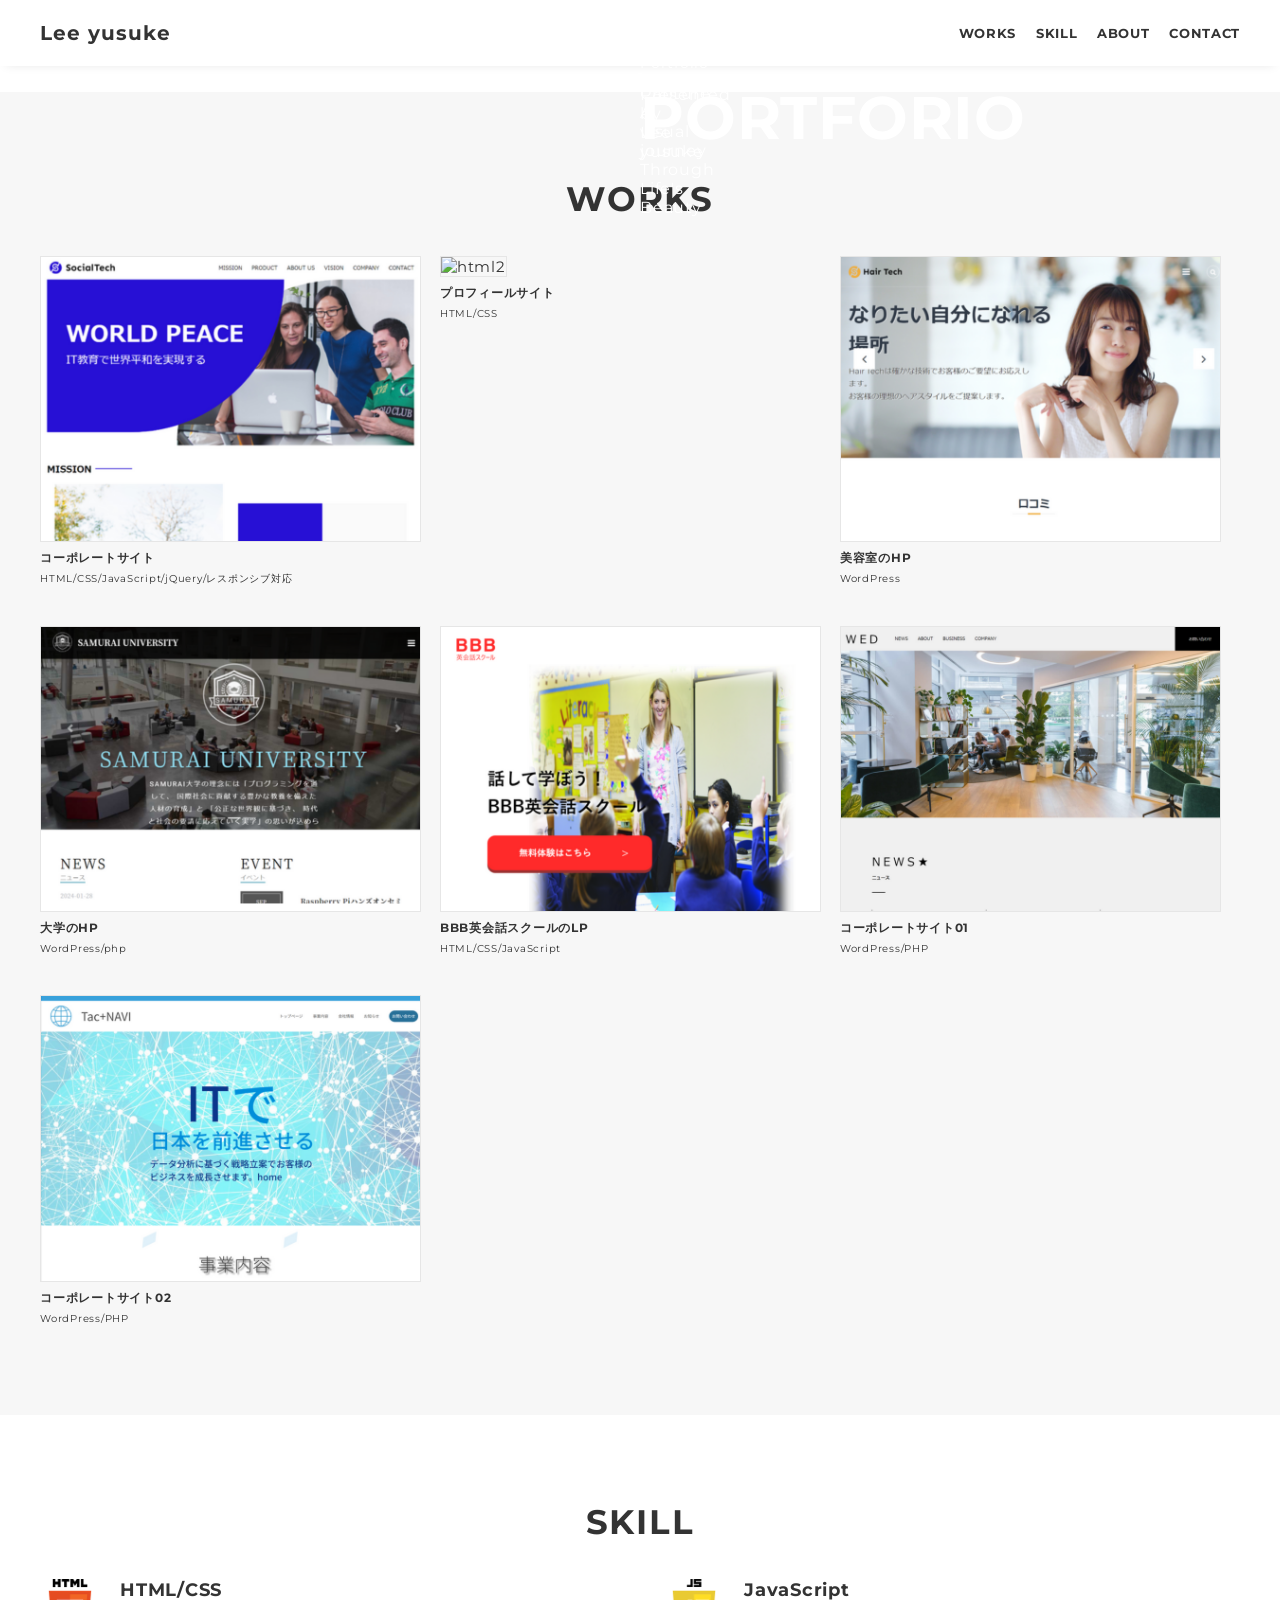
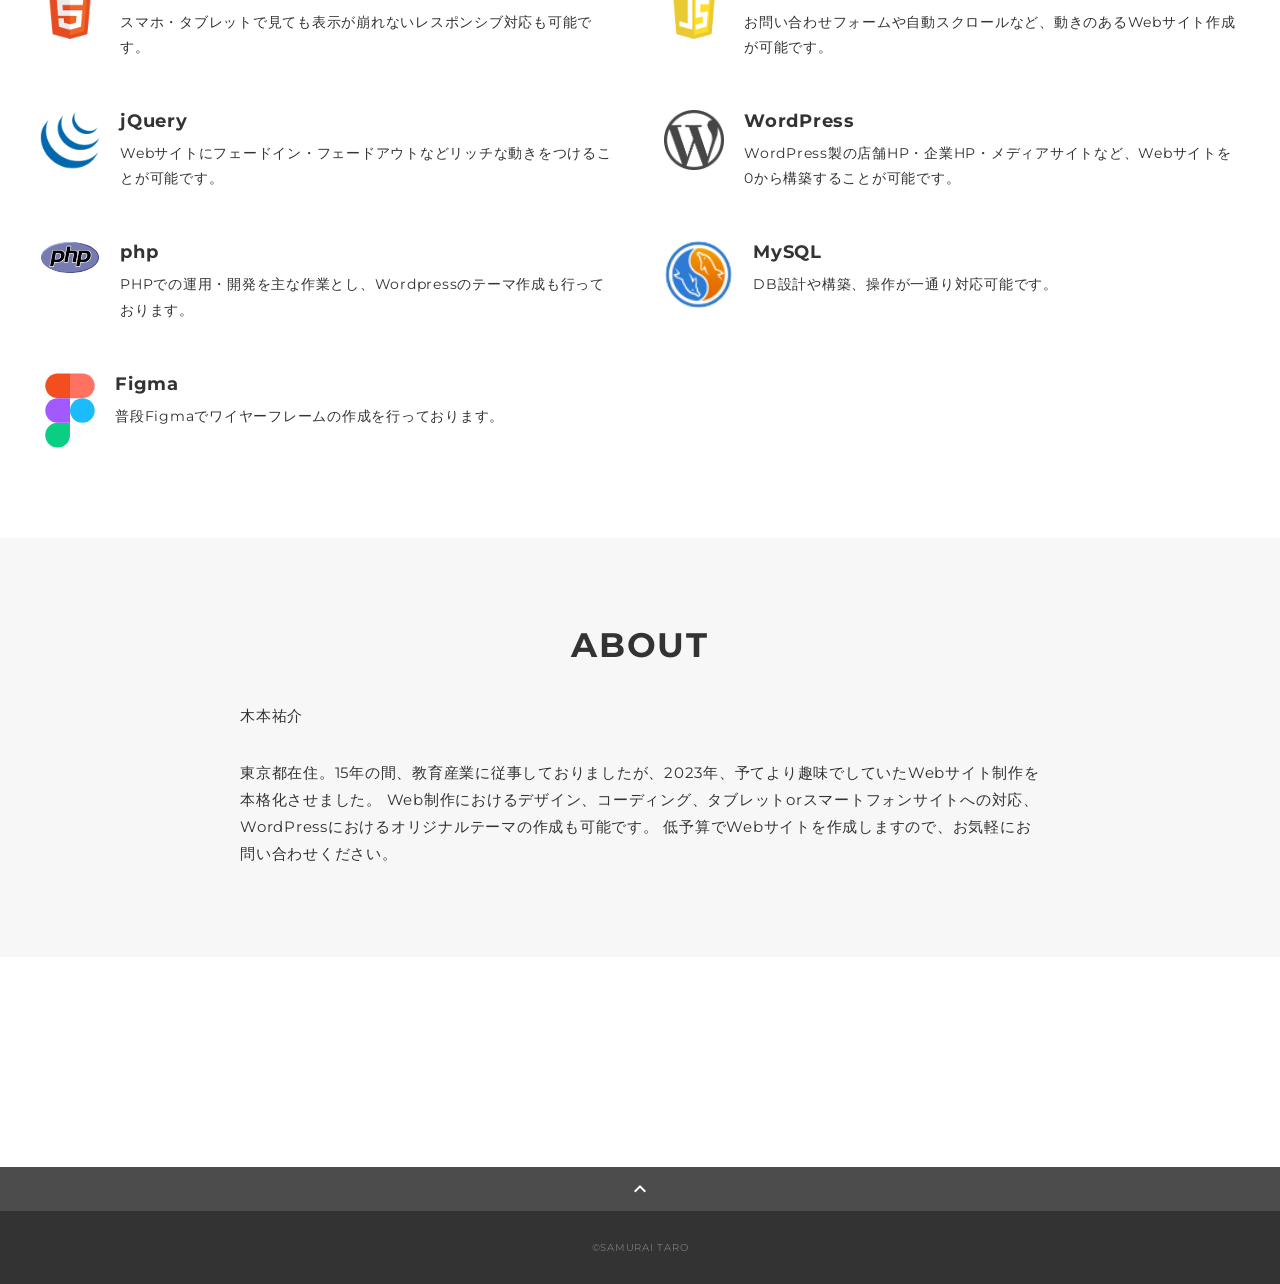
==== index.html @ 2fbe2b9c "ヘッダー名修正、いらない要素をコメントアウトにしておいた" ====
<!DOCTYPE html>
<html>
<head>
  <meta charset="utf-8">
  <meta name="viewport" content="width=device-width, initial-scale=1.0, maximum-scale=1.0, minimum-scale=1.0">
  <title>SAMURAI ポートフォリオ</title>
  <link rel="preconnect" href="https://fonts.gstatic.com">
  <link href="https://fonts.googleapis.com/css2?family=Montserrat:wght@400;700&display=swap" rel="stylesheet">
  <link href="https://fonts.googleapis.com/css?family=Material+Icons+Outlined" rel="stylesheet">
  <link href="css/ress.css" media="all" rel="stylesheet" type="text/css" />
  <link href="css/style.css" media="all" rel="stylesheet" type="text/css" />
</head>

<body>
  <div class="wrapper">

    <!-- header -->
    <header class="header ">
      <div class="container">
        <h1 class="header-logo">
          <a href="#">Lee yusuke</a>
        </h1>
        <nav class="gnav">
          <ul class="gnav-list">
            <li class="gnav-item"><a href="#works">WORKS</a></li>
            <li class="gnav-item"><a href="#skill">SKILL</a></li>
            <li class="gnav-item"><a href="#about">ABOUT</a></li>
            <li class="gnav-item"><a href="#contact">CONTACT</a></li>
          </ul>
        </nav>
      </div>
    </header>
    <!-- /header -->

    <main class="content">

      <!-- mv -->
      <div class="mv">
        <div class="mv-container">
          <img src="img/main_visual_04.svg" alt="">
          <h2>PORTFORIO</h2>
          <p>Capture A visual journey Through Life's Beauty</p>
          <p>Presented by Lee yusuke </p>
          <p>Portfolio 2024</p>
          
          <p id="horizon_top" class="horizon"><!-- cssで横線に装飾 --></p>
          <p id="horizon_bottom" class="horizon"><!-- cssで横線に装飾 --></p>
          <p id="vertical_left" class="vertical_bars"><!-- cssで横線に装飾 --></p>
          <p id="vertical_right" class="vertical_bars"><!-- cssで横線に装飾 --></p>

        </div>

        
      </div>
      <!-- /mv -->

      <!-- works -->
      <section class="works section" id="works">
        <div class="container">
          <h2 class="title">WORKS</h2>
          <div class="works-list">
            <a class="works-item" href="works_01.html">
              <div class="works-img"><img src="img/works/social_tech_top.png" alt="html1" /></div>
              <p class="works-name">コーポレートサイト</p>
              <p class="works-info">HTML/CSS/JavaScript/jQuery/レスポンシブ対応</p>
            </a>
            <a class="works-item" href="works_02.html">
              <div class="works-img"><img src="img/works/profile_top.png" alt="html2" /></div>
              <p class="works-name">プロフィールサイト</p>
              <p class="works-info">HTML/CSS</p>
            </a>
            <a class="works-item" href="works_03.html">
              <div class="works-img"><img src="img/works/hair_tech.png" alt="WordPress" /></div>
              <p class="works-name">美容室のHP</p>
              <p class="works-info">WordPress</p>
            </a>
            <a class="works-item" href="works_04.html">
              <div class="works-img"><img src="img/works/samurai_university.png" alt="Photoshop" /></div>
              <p class="works-name">大学のHP</p>
              <p class="works-info">WordPress/php</p>
            </a>
            <a class="works-item" href="works_05.html">
              <div class="works-img"><img src="img/works/BBB_school.png" alt="AdobeXD" /></div>
              <p class="works-name">BBB英会話スクールのLP</p>
              <p class="works-info">HTML/CSS/JavaScript</p>
            </a>
            <a class="works-item" href="works_06.html">
              <div class="works-img"><img src="img/works/wed_top.png" alt="WordPress2" /></div>
              <p class="works-name">コーポレートサイト01</p>
              <p class="works-info">WordPress/PHP</p>
            </a>
            <a class="works-item" href="works_07.html">
              <div class="works-img"><img src="img/works/tacnavi_top.png" alt="WordPress2" /></div>
              <p class="works-name">コーポレートサイト02</p>
              <p class="works-info">WordPress/PHP</p>
            </a>

          </div>
        </div>
      </section>
      <!-- /works -->

      <!-- skill -->
      <section class="skill section" id="skill">
        <div class="container">
          <h2 class="title">SKILL</h2>
          <div class="skill-list">
            
            <div class="skill-item">
              <p class="skill-img"><img src="img/skills/html.png" alt="html"></p>
              <div class="skill-body">
                <h3 class="skill-name">HTML/CSS</h3>
                <p class="skill-text">
                  スマホ・タブレットで見ても表示が崩れないレスポンシブ対応も可能です。</p>
              </div>
            </div>

            <div class="skill-item">
              <p class="skill-img"><img src="img/skills/js.png" alt="javascript"></p>
              <div class="skill-body">
                <h3 class="skill-name">JavaScript</h3>
                <p class="skill-text">
                  お問い合わせフォームや自動スクロールなど、動きのあるWebサイト作成が可能です。</p>
              </div>
            </div>

            <div class="skill-item">
              <p class="skill-img"><img src="img/skills/jquery.png" alt="jquery"></p>
              <div class="skill-body">
                <h3 class="skill-name">jQuery</h3>
                <p class="skill-text">
                  Webサイトにフェードイン・フェードアウトなどリッチな動きをつけることが可能です。</p>
              </div>
            </div>
            
            <div class="skill-item">
              <p class="skill-img"><img src="img/skills/wordpress.png" alt="wordpress"></p>
              <div class="skill-body">
                <h3 class="skill-name">WordPress</h3>
                <p class="skill-text">
                  WordPress製の店舗HP・企業HP・メディアサイトなど、Webサイトを0から構築することが可能です。</p>
              </div>
            </div>

            <div class="skill-item">
              <p class="skill-img"><img src="img/skills/php-logo.svg" alt="php"></p>
              <div class="skill-body">
                <h3 class="skill-name">php</h3>
                <p class="skill-text">
                  PHPでの運用・開発を主な作業とし、Wordpressのテーマ作成も行っております。
                </p>
              </div>
            </div>          

            <div class="skill-item">
              <p><img id="mysql-logo" src="img/skills/icons8-mysql-65.png" alt="mysql"></p>
              <div class="skill-body">
                <h3 class="skill-name">MySQL</h3>
                <p class="skill-text">
                  DB設計や構築、操作が一通り対応可能です。</p>
              </div>
            </div>

            <div class="skill-item">
              <p><img id="figma-logo"src="img/skills/Figma-Icon.svg" alt="Figma"></p>
              <div class="skill-body">
                <h3 class="skill-name">Figma</h3>
                <p class="skill-text">
                  普段Figmaでワイヤーフレームの作成を行っております。</p>
              </div>
            </div>

            <!-- <div class="skill-item">
              <p class="skill-img"><img src="img/skills/photoshop.png" alt="photoshop"></p>
              <div class="skill-body">
                <h3 class="skill-name">Adobe Photoshop</h3>
                <p class="skill-text">
                  Webサイトに必要不可欠なクリエイティブバナーを作ることが可能です。</p>
              </div>
            </div> -->
                    
            <!-- <div class="skill-item">
              <p class="skill-img"><img src="img/skills/xd.png" alt="adobexd"></p>
              <div class="skill-body">
                <h3 class="skill-name">Adobe XD</h3>
                <p class="skill-text">
                  Webサイトのデザインやワイヤーフレームを作ることが可能です。</p>
              </div>
            </div> -->
          </div>
        </div>
      </section>
      <!-- /skill -->

      <!-- about -->
      <section class="about section" id="about">
        <div class="container">
          <h2 class="title">ABOUT</h2>
          <div class="profile">
            <!-- <p class="profile-img">
              <img src="img/about.png" alt="about">
            </p> -->
            <div class="profile-body">
              <p>
                木本祐介
              </p>
              <p>
                東京都在住。15年の間、教育産業に従事しておりましたが、2023年、予てより趣味でしていたWebサイト制作を本格化させました。
                Web制作におけるデザイン、コーディング、タブレットorスマートフォンサイトへの対応、WordPressにおけるオリジナルテーマの作成も可能です。
                低予算でWebサイトを作成しますので、お気軽にお問い合わせください。 
            </div>
          </div>
        </div>
      </section>
      <!-- /about -->

      <!-- contact -->
      <section class="contact section" id="contact">
        <div class="container">
          <!-- ↓　クラウドワークスなどで応募するので、今はコメントアウトにしておく -->
          <!-- <h2 class="title">CONTACT</h2> -->
          <p class="lead">
            <!-- お問い合わせは、<br class="sp-only">メールまたはSNSにてお願いいたします。 -->
          </p>          
        </div>
      </section>
      <!-- /contact -->
      <div class="page-top" id="js-page-top">
        <span class="material-icons-outlined">expand_less</span>
      </div>
    </main>

    <!-- footer -->
    <footer class="footer">
      <div class="copyright">&copy;SAMURAI TARO</div>
    </footer>
    <!-- /footer -->

  </div>
  <script src="https://ajax.googleapis.com/ajax/libs/jquery/3.6.0/jquery.min.js"></script>
  <script type='text/javascript' src="js/script.js"></script>
</body>
</html>
---- css/ress.css ----
/*!
 * ress.css • v3.0.1
 * MIT License
 * github.com/filipelinhares/ress
 */

/* # =================================================================
   # Global selectors
   # ================================================================= */

html {
  box-sizing: border-box;
  word-break: normal;
  -moz-tab-size: 4;
  tab-size: 4;

  -webkit-text-size-adjust: 100%; /* Prevent adjustments of font size after orientation changes in iOS */
}

*,
::before,
::after {
  box-sizing: inherit;
  background-repeat: no-repeat; /* Set `background-repeat: no-repeat` to all elements and pseudo elements */
}

::before,
::after {
  vertical-align: inherit;
  text-decoration: inherit; /* Inherit text-decoration and vertical align to ::before and ::after pseudo elements */
}

* {
  margin: 0;
  padding: 0; /* Reset `padding` and `margin` of all elements */
}

/* # =================================================================
   # General elements
   # ================================================================= */

hr {
  overflow: visible; /* Show the overflow in Edge and IE */
  height: 0; /* Add the correct box sizing in Firefox */
}

details,
main {
  display: block; /* Render the `main` element consistently in IE. */
}

summary {
  display: list-item; /* Add the correct display in all browsers */
}

small {
  font-size: 80%; /* Set font-size to 80% in `small` elements */
}

[hidden] {
  display: none; /* Add the correct display in IE */
}

abbr[title] {
  /* Add the correct text decoration in Chrome, Edge, IE, Opera, and Safari */
  text-decoration: underline;
  text-decoration: underline dotted;
  border-bottom: none; /* Remove the bottom border in Chrome 57 */
}

a {
  background-color: transparent; /* Remove the gray background on active links in IE 10 */
}

a:active,
a:hover {
  outline-width: 0; /* Remove the outline when hovering in all browsers */
}

code,
kbd,
pre,
samp {
  font-family: monospace, monospace; /* Specify the font family of code elements */
}

pre {
  font-size: 1em; /* Correct the odd `em` font sizing in all browsers */
}

b,
strong {
  font-weight: bolder; /* Add the correct font weight in Chrome, Edge, and Safari */
}

/* https://gist.github.com/unruthless/413930 */
sub,
sup {
  position: relative;
  font-size: 75%;
  line-height: 0;
  vertical-align: baseline;
}

sub {
  bottom: -.25em;
}

sup {
  top: -.5em;
}

/* # =================================================================
   # Forms
   # ================================================================= */

input {
  border-radius: 0;
}

/* Replace pointer cursor in disabled elements */
[disabled] {
  cursor: default;
}

[type="number"]::-webkit-container-spin-button,
[type="number"]::-webkit-outer-spin-button {
  height: auto; /* Correct the cursor style of increment and decrement buttons in Chrome */
}

[type="search"] {
  outline-offset: -2px; /* Correct the outline style in Safari */

  -webkit-appearance: textfield; /* Correct the odd appearance in Chrome and Safari */
}

[type="search"]::-webkit-search-decoration {
  -webkit-appearance: none; /* Remove the container padding in Chrome and Safari on macOS */
}

textarea {
  overflow: auto; /* Internet Explorer 11+ */
  resize: vertical; /* Specify textarea resizability */
}

button,
input,
optgroup,
select,
textarea {
  font: inherit; /* Specify font inheritance of form elements */
}

optgroup {
  font-weight: bold; /* Restore the font weight unset by the previous rule */
}

button {
  overflow: visible; /* Address `overflow` set to `hidden` in IE 8/9/10/11 */
}

button,
select {
  text-transform: none; /* Firefox 40+, Internet Explorer 11- */
}

/* Apply cursor pointer to button elements */
button,
[type="button"],
[type="reset"],
[type="submit"],
[role="button"] {
  cursor: pointer;
  color: inherit;
}

/* Remove container padding and border in Firefox 4+ */
button::-moz-focus-container,
[type="button"]::-moz-focus-container,
[type="reset"]::-moz-focus-container,
[type="submit"]::-moz-focus-container {
  padding: 0;
  border-style: none;
}

/* Replace focus style removed in the border reset above */
button:-moz-focusring,
[type="button"]::-moz-focus-container,
[type="reset"]::-moz-focus-container,
[type="submit"]::-moz-focus-container {
  outline: 1px dotted ButtonText;
}

button,
html [type="button"],
/* Prevent a WebKit bug where (2) destroys native `audio` and `video`controls in Android 4 */
[type="reset"],
[type="submit"] {
  -webkit-appearance: button; /* Correct the inability to style clickable types in iOS */
}

/* Remove the default button styling in all browsers */
button,
input,
select,
textarea {
  border-style: none;
  background-color: transparent;
}

/* Style select like a standard input */
select {
  -webkit-appearance: none; /* Chrome 41+ */
  -moz-appearance: none; /* Firefox 36+ */
}

select::-ms-expand {
  display: none; /* Internet Explorer 11+ */
}

select::-ms-value {
  color: currentColor; /* Internet Explorer 11+ */
}

legend {
  display: table; /* Correct the text wrapping in Edge and IE */
  max-width: 100%; /* Correct the text wrapping in Edge and IE */
  max-width: 100%; /* Correct the text wrapping in Edge 18- and IE */
  white-space: normal; /* Correct the text wrapping in Edge and IE */
  color: inherit; /* Correct the color inheritance from `fieldset` elements in IE */
  border: 0; /* Correct `color` not being inherited in IE 8/9/10/11 */
}

::-webkit-file-upload-button {
  font: inherit; /* Change font properties to `inherit` in Chrome and Safari */
  color: inherit;
  /* Correct the inability to style clickable types in iOS and Safari */

  -webkit-appearance: button;
}

/* # =================================================================
   # Specify media element style
   # ================================================================= */

img {
  border-style: none; /* Remove border when inside `a` element in IE 8/9/10 */
}

/* Add the correct vertical alignment in Chrome, Firefox, and Opera */
progress {
  vertical-align: baseline;
}

/* # =================================================================
   # Accessibility
   # ================================================================= */

/* Hide content from screens but not screenreaders */
@media screen {
  [hidden~="screen"] {
    display: inherit;
  }
  [hidden~="screen"]:not(:active):not(:focus):not(:target) {
    position: absolute !important;
    clip: rect(0 0 0 0) !important;
  }
}

/* Specify the progress cursor of updating elements */
[aria-busy="true"] {
  cursor: progress;
}

/* Specify the pointer cursor of trigger elements */
[aria-controls] {
  cursor: pointer;
}

/* Specify the unstyled cursor of disabled, not-editable, or otherwise inoperable elements */
[aria-disabled] {
  cursor: default;
}
---- css/style.css ----
body {
  font-family: "Montserrat","Helvetica Neue",Arial,"Hiragino Kaku Gothic ProN","Hiragino Sans",Meiryo,sans-serif;
  font-size: 15px;
  letter-spacing: .05em;
  color: #333;
}

a {
  transition: opacity .3s;
  text-decoration: none;
  color: #1ca9e3;
}

img {
  max-width: 100%;
  height: auto;
  vertical-align: bottom;
  border-style: none;
}



.pc-only {
  display: block;
}

.sp-only {
  display: none;
}

/*--------------------------------
 レイアウト
---------------------------------*/
.wrapper {
  padding-top: 73px;
}

.section {
  padding: 90px 0;
}

.section:nth-of-type(odd) {
  background-color: #f7f7f7;
}

.container {
  max-width: 1340px;
  margin: 0 auto;
  padding: 0 40px;
}

/*--------------------------------
 見出し
---------------------------------*/
.title {
  font-size: 34px;
  font-weight: bold;
  line-height: 1;
  margin-bottom: 40px;
  text-align: center;
  letter-spacing: .05em;
  color: #333;
}

.lead {
  font-size: 16px;
  line-height: 1.8;
  margin-bottom: 30px;
}

/*--------------------------------
ヘッダー
---------------------------------*/
.header {
  position: fixed;
  top: 0;
  z-index: 1;
  width: 100%;
  background-color: #fff;
  box-shadow: 0 5px 10px -6px rgba(0,0,0,.1);
}

.header .container {
  display: flex;
  align-items: center;
  justify-content: space-between;
  padding: 20px 40px;
}

.header-logo {
  font-size: 20px;
  font-weight: bold;
  line-height: 1.2;
  margin-right: 20px;
  letter-spacing: .05em;
}

.header-logo a {
  color: #333;
}

.gnav-list {
  display: flex;
  justify-content: space-between;
  list-style: none;
}

.gnav-item:not(:last-child) {
  margin-right: 20px;
}

.gnav-item a {
  position: relative;
  font-size: 13px;
  font-weight: bold;
  display: inline-block;
  padding: 5px 0;
  transition: .3s;
  letter-spacing: .05em;
  color: #333;
}
.gnav-item a:after {
  position: absolute;
  bottom: 0;
  left: 50%;
  width: 0;
  height: 3px;
  content: "";
  transition: .3s;
  -webkit-transform: translateX(-50%);
  transform: translateX(-50%);
  background-color: #333;
}

.gnav-item a:hover:after {
  width: 100%;
}

/*--------------------------------
 メインビジュアル
---------------------------------*/
.mv {
  display: flex;
  align-items: center;
  justify-content: center;
  height: auto;
  text-align: center;
}

.mv-container {
  position: relative;  
  z-index: 4;  
}

.mv-container img {
  width: 100%;
  height: auto;
  z-index: 5;  
}

.mv-container > h2 {
  color: #fff;
  font-size: 60px;
  text-align: center;
  position: absolute;
   top: 42.5%;   
   left: 26%;
   right: 26%;
  width: 48%;
  height: auto;
  z-index: 6;  
}

.mv-container p:nth-child(3) {
  color: #fff;
  font-size: 16px;
  text-align: center;
  position: absolute;
   top: 60%;   
   left: 20%;
  width: 60%;
  height: auto;
  z-index: 6; 
}

.mv-container p:nth-child(4) {
  color: #fff;
  font-size: 16px;
  text-align: center;
  position: absolute;
   top: 65%;   
   left: 30%;
  width: 40%;
  height: auto;
  z-index: 6; 
}

.mv-container p:nth-child(5) {
  color: #fff;
  font-size: 14px;
  text-align: center;
  position: absolute;
   bottom: 11%;   
   right: 18.5%;
  width: 16%;
  height: auto;
  z-index: 6; 
}

.horizon {
  width: 75%;
  height: 2px;
  background-color: #fff;
  z-index: 11;    
}

#horizon_top {
  position: absolute;
   top: 17%;  
   left: 12.5%    
}

#horizon_bottom {
  position: absolute;
   bottom: 17%;    
   left: 12.5%      
}

.vertical_bars {
  width: 2px;
  height: 100%;
  background-color: #fff;
  z-index: 11;   
}

#vertical_left {
  position: absolute;
   top: 0%;
   left: 18.5%;      
}

#vertical_right {
  position: absolute;
   top: 0%;
   right: 18.5%;    
}


/*--------------------------------
 Works
---------------------------------*/
.works-list {
  display: flex;
  flex-wrap: wrap;
  margin-bottom: -40px;
}

.works-item {
  width: 31.74603%;
  margin-right: 1.58730%;
  margin-bottom: 40px;
  color: #333;
}

.works-item:hover {
  opacity: .9;
}

.works-item:nth-of-type(3n) {
  margin-right: 0;
}

.works-img img {
  border: 1px solid #e6e6e6;
}

.works-name {
  font-size: 12px;
  font-weight: bold;
  margin-top: 8px;
}

.works-info {
  font-size: 10px;
  margin-top: 5px;
}

/*--------------------------------
 Skill
---------------------------------*/
.skill-list {
  display: flex;
  flex-wrap: wrap;
  justify-content: space-between;
  margin-bottom: -50px;
}

.skill-item {
  display: flex;
  align-items: flex-start;
  justify-content: space-between;
  width: 48%;
  margin-bottom: 50px;
}

.skill-img {
  width: 60px;
  height: auto;
  margin-right: 20px;
}

.skill-body {
  flex: 1;
}

.skill-name {
  margin-bottom: 10px;
}

.skill-text {
  font-size: 14px;
  line-height: 1.8;
}

#figma-logo {
  width: 50px;
  height: 50px;
  height: auto;
  margin: auto  20px auto 5px;
}

#mysql-logo {
  width: 69px;
  height: 67px;
  margin-right: 20px;  
  padding: 0;
}


/*--------------------------------
 About
---------------------------------*/
.profile {
  display: flex;
  flex-wrap: wrap;
  max-width: 800px;
  margin: 0 auto;
}
.profile-img {
  width: 20%;
  margin-right: 30px;
  border-radius: 50%;
}
.profile-img img {
  border-radius: 50%;
}
.profile-body {
  flex: 1;
}

.profile-body p {
  font-size: 15px;
  line-height: 1.8;
}

.profile-body p:not(:last-child) {
  margin-bottom: 30px;
}

/*--------------------------------
 Contact
---------------------------------*/
.contact {
  text-align: center;
}

.contact-item:not(:last-child) {
  margin-right: 10px;
}

.contact-text {
  margin-top: 10px;
}
/*--------------------------------
 ページトップ
---------------------------------*/
.page-top {
  font-weight: bold;
  padding: 10px;
  cursor: pointer;
  text-align: center;
  background-color: #4c4c4c;
}

.page-top .material-icons-outlined {
  vertical-align: bottom;
  color: #fff;
}

/*--------------------------------
 フッター
---------------------------------*/
.footer {
  padding: 30px;
  background-color: #333;
}

.copyright {
  font-size: 10px;
  text-align: center;
  color: #797979;
}

/*--------------------------------
 下層：Worksページ
---------------------------------*/
.article {
  padding: 80px 0;
}

.article-container {
  max-width: 1040px;
  margin: 0 auto;
  padding: 0 20px;
}

.article-title {
  margin-bottom: 30px;
  text-align: center;
}

.article-body {
  max-width: 720px;
  margin: 0 auto;
  margin-bottom: 80px;
}

.article-body h3 {
  position: relative;
  font-size: 18px;
  margin-bottom: 5px;
  padding-left: 1em;
}

.article-body img {
  width: 100%;
  height: auto;
}

.article-body h3:not(:first-child) {
  margin-top: 50px;
}

.article-body h3::before {
  position: absolute;
  top: 0;
  left: 0;
  width: 4px;
  height: 100%;
  content: "";
  border-radius: 3px;
  background-color: #333;
}

.article-body p {
  font-size: 15px;
  line-height: 1.8;
  margin-bottom: 30px;
}

.home-link {
  text-align: center;
}

/*media Queries 767
----------------------------------------------------*/
@media screen and (max-width: 767px) {
  body {
    font-size: 14px;
  }

  .pc-only {
    display: none;
  }

  .sp-only {
    display: block;
  }

  /* 見出し */
  .title {
    font-size: 26px;
    margin-bottom: 20px;
  }

  .lead {
    font-size: 14px;
    line-height: 1.7;
    margin-bottom: 20px;
  }

  /* レイアウト */
  .wrapper {
    padding-top: 57px;
  }

  .section {
    padding: 60px 0;
  }

  .container {
    padding: 0 20px;
  }

  /* ヘッダー */
  .header .container {
    padding: 15px;
  }

  .header-logo {
    font-size: 15px;
    margin-right: 15px;
  }

  .gnav-item:not(:last-child) {
    margin-right: 10px;
  }

  .gnav-item a {
    font-size: 10px;
  }

  .gnav-item a:after {
    display: none;
  }

  /*  メインビジュアル */
  .mv {
    height: auto;
  }

  .mv-container {
    padding: 0 20px;
    position: relative;  
  }

  .mv-container > h2 {
    color: #fff;
    font-size: 34px;
    text-align: center;
    position: absolute;
     top: 43%;   
     left: 26%;     
    width: 48%;
    height: auto;
    z-index: 6;  
  }
  
.mv-container p:nth-child(3) {
  color: #fff;
  font-size: 10px;
  text-align: center;
  position: absolute;
   top: 62%;   
   left: 20%;
  width: 60%;
  height: auto;
  z-index: 6; 
}

.mv-container p:nth-child(4) {
  color: #fff;
  font-size: 10px;
  text-align: center;
  position: absolute;
   top: 68%;   
   left: 30%;
  width: 40%;
  height: auto;
  z-index: 6; 
}

.mv-container p:nth-child(5) {
  color: #fff;
  font-size: 10px;
  text-align: center;
  position: absolute;
   bottom: 10%;   
   right: 19.5%;
  width: 18%;
  height: auto;
  z-index: 6; 
}

#horizon_top {
  position: absolute;
   top: 17%;  
   left: 12.5%    
}

  /* .mv-title {
    font-size: 30px;
  }
  .mv-subtitle {
    font-size: 16px;
    margin-bottom: 20px;
  }

  .mv-text {
    top: 75%;
    font-size: 14px;
    line-height: 1.7;
  } */

  


  /* Works */
  .works-name {
    font-size: 12px;
  }

  .works-info {
    margin-top: 3px;
  }

  .works-list {
    justify-content: space-between;
  }

  .works-item {
    flex: 0 0 48%;
    margin-right: 0;
    margin-bottom: 30px;
  }

  /* Skill */
  .skill-list {
    display: block;
    margin-bottom: 0;
  }

  .skill-item {
    width: 100%;
    margin-bottom: 35px;
  }

  .skill-item:last-child {
    margin-bottom: 0;
  }

  .skill-name {
    margin-bottom: 5px;
  }

  .skill-text {
    font-size: 13px;
    line-height: 1.7;
  }

  /* About */
  .profile {
    display: block;
  }
  .profile-img {
    width: 150px;
    margin: 0 auto;
    margin-bottom: 25px;
  }

  .profile-body p {
    font-size: 14px;
    line-height: 1.7;
  }

  .profile-body p:not(:last-child) {
    margin-bottom: 20px;
  }

  /* フッター */
  .footer {
    padding: 20px;
  }

  /* 下層ページ */
  .article {
    padding: 50px 0;
  }

  .article-body h3 {
    font-size: 16px;
    padding-left: .8em;
  }

  .article-body h3:not(:first-child) {
    margin-top: 30px;
  }

  .article-body p {
    font-size: 14px;
    line-height: 1.7;
    margin-bottom: 20px;
  }
}
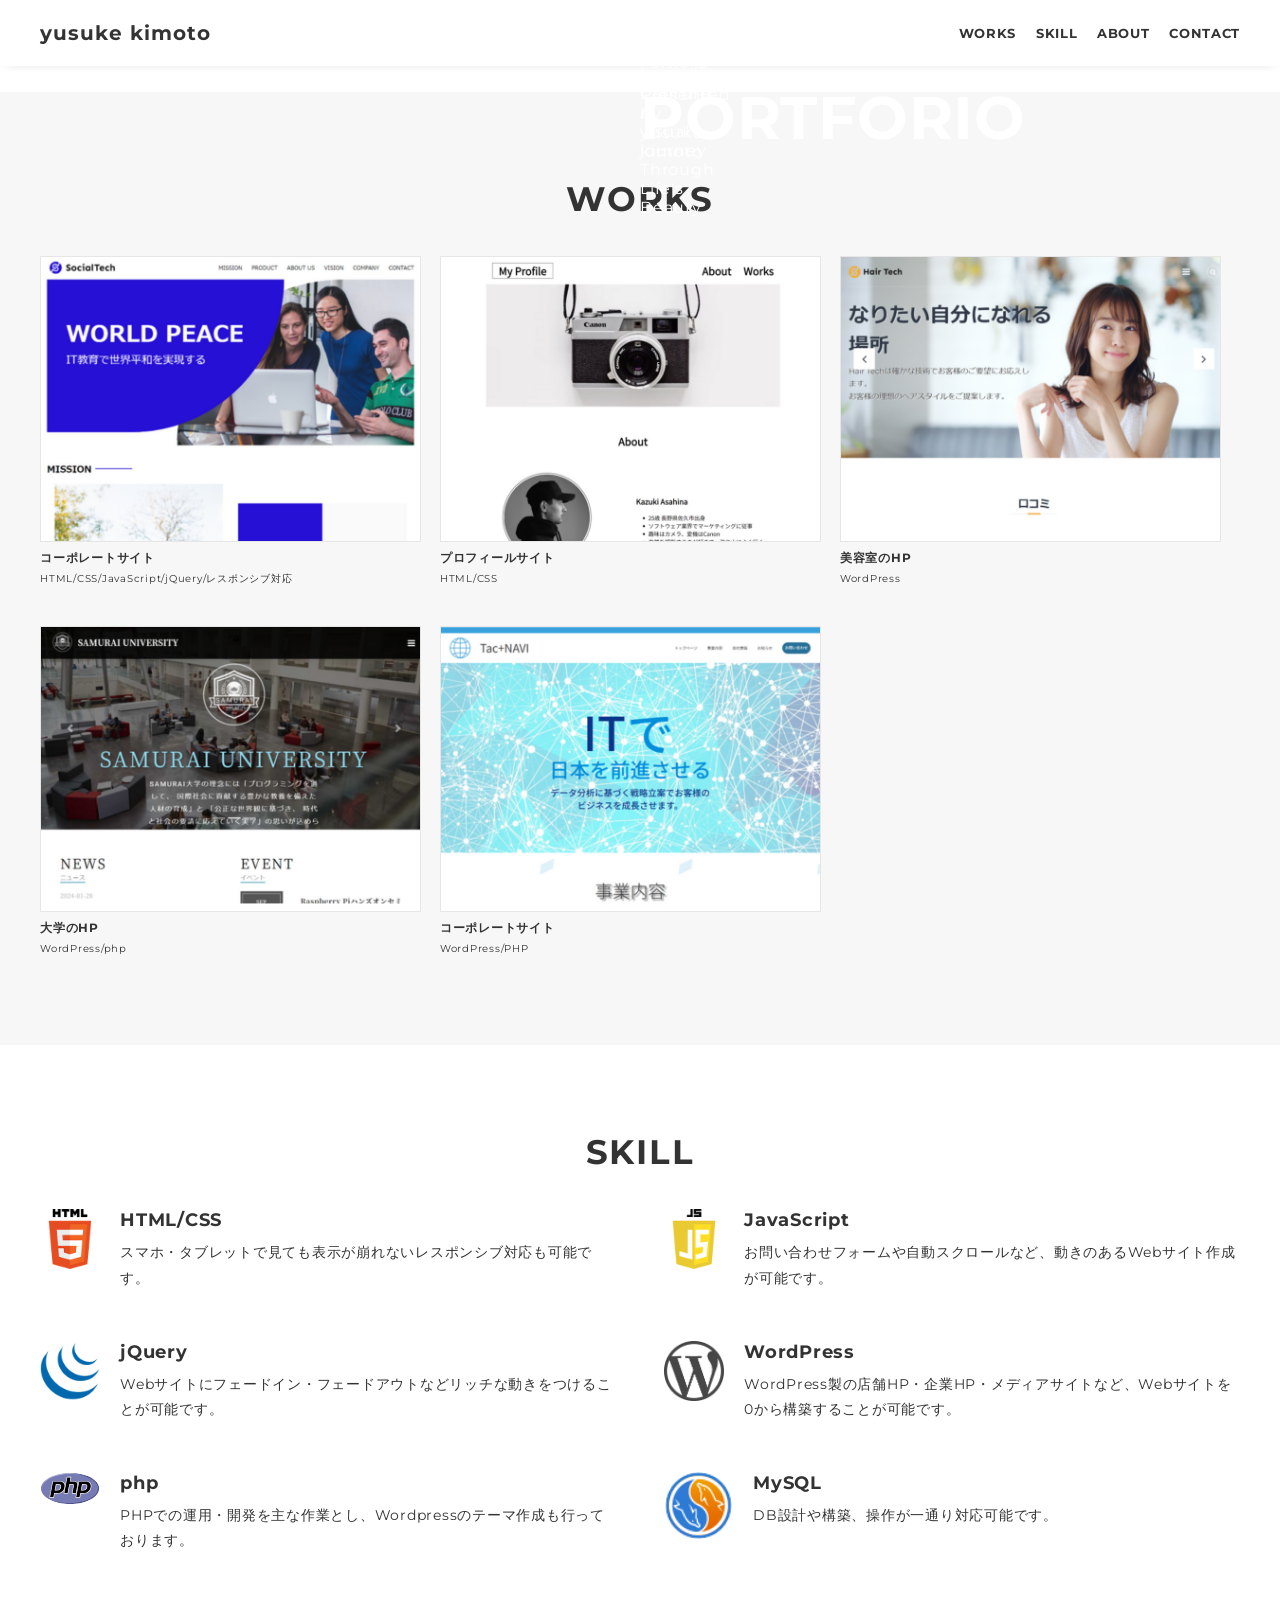
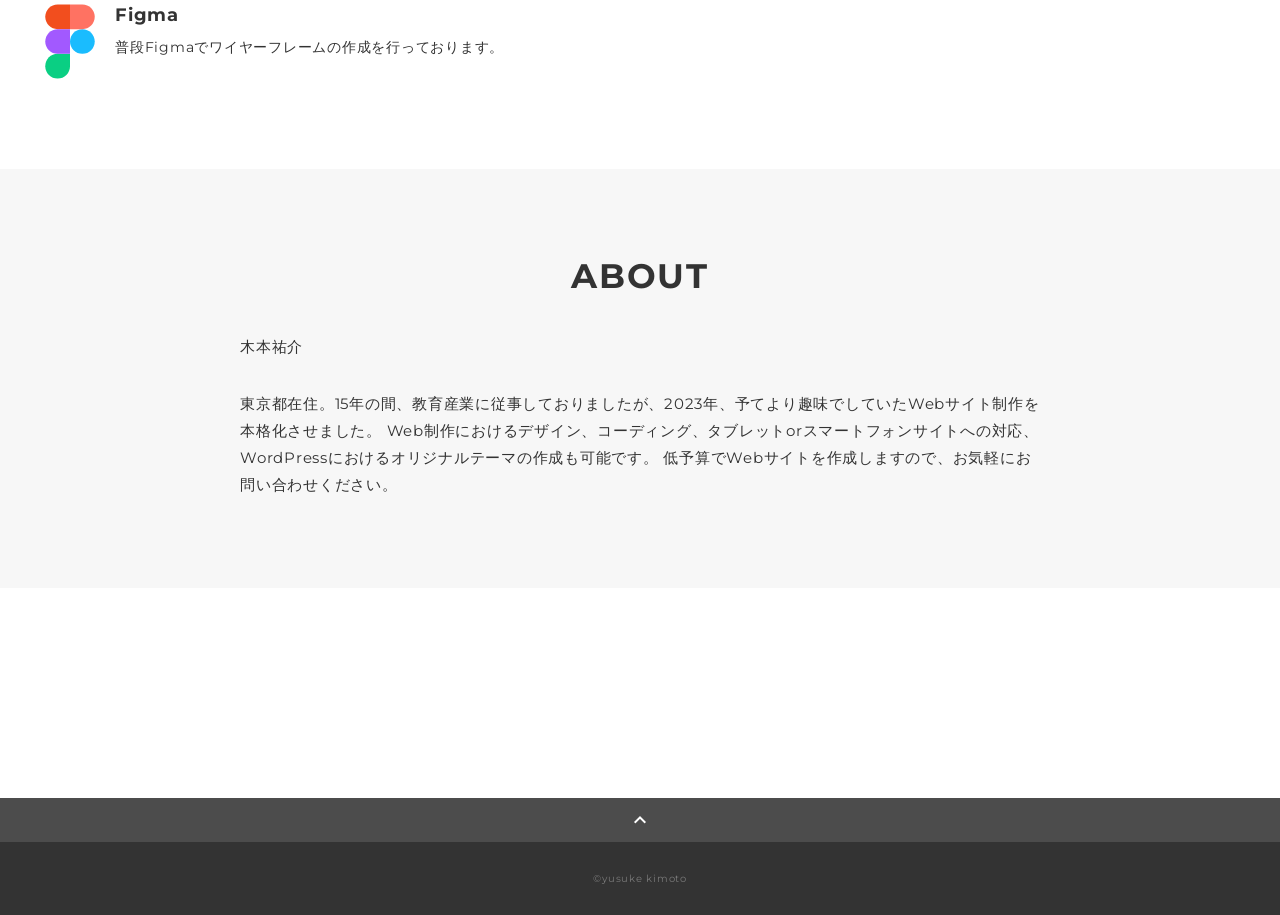
==== commit 8599999a: "lee yusukeをyusuke kimoto に修正" ====
--- a/index.html
+++ b/index.html
@@ -18,7 +18,7 @@
     <header class="header ">
       <div class="container">
         <h1 class="header-logo">
-          <a href="#">Lee yusuke</a>
+          <a href="#">yusuke kimoto</a>
         </h1>
         <nav class="gnav">
           <ul class="gnav-list">
@@ -40,7 +40,7 @@
           <img src="img/main_visual_04.svg" alt="">
           <h2>PORTFORIO</h2>
           <p>Capture A visual journey Through Life's Beauty</p>
-          <p>Presented by Lee yusuke </p>
+          <p>Presented by yusuke kimoto </p>
           <p>Portfolio 2024</p>
           
           <p id="horizon_top" class="horizon"><!-- cssで横線に装飾 --></p>
@@ -78,20 +78,10 @@
               <div class="works-img"><img src="img/works/samurai_university.png" alt="Photoshop" /></div>
               <p class="works-name">大学のHP</p>
               <p class="works-info">WordPress/php</p>
-            </a>
-            <a class="works-item" href="works_05.html">
-              <div class="works-img"><img src="img/works/BBB_school.png" alt="AdobeXD" /></div>
-              <p class="works-name">BBB英会話スクールのLP</p>
-              <p class="works-info">HTML/CSS/JavaScript</p>
-            </a>
-            <a class="works-item" href="works_06.html">
-              <div class="works-img"><img src="img/works/wed_top.png" alt="WordPress2" /></div>
-              <p class="works-name">コーポレートサイト01</p>
-              <p class="works-info">WordPress/PHP</p>
-            </a>
+            </a>            
             <a class="works-item" href="works_07.html">
               <div class="works-img"><img src="img/works/tacnavi_top.png" alt="WordPress2" /></div>
-              <p class="works-name">コーポレートサイト02</p>
+              <p class="works-name">コーポレートサイト</p>
               <p class="works-info">WordPress/PHP</p>
             </a>
 
@@ -232,7 +222,7 @@
 
     <!-- footer -->
     <footer class="footer">
-      <div class="copyright">&copy;SAMURAI TARO</div>
+      <div class="copyright">&copy;yusuke kimoto</div>
     </footer>
     <!-- /footer -->
 
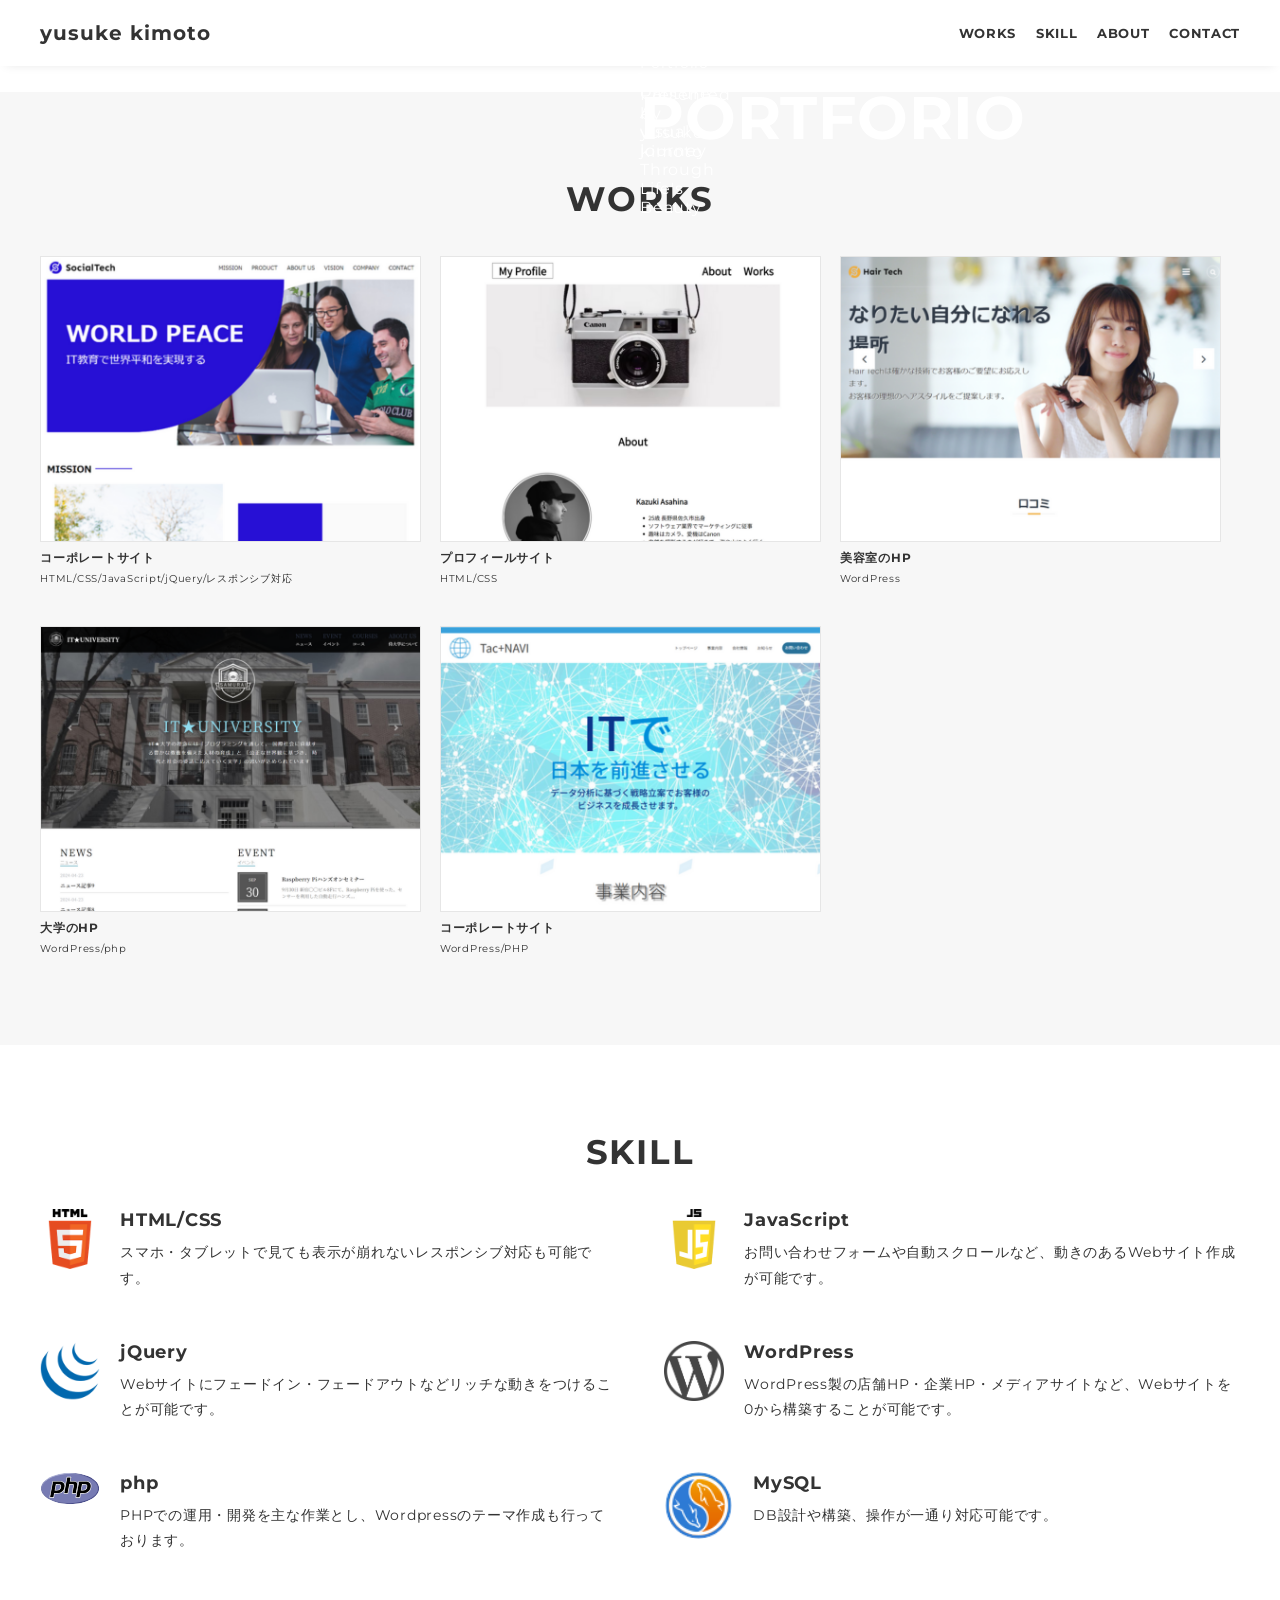
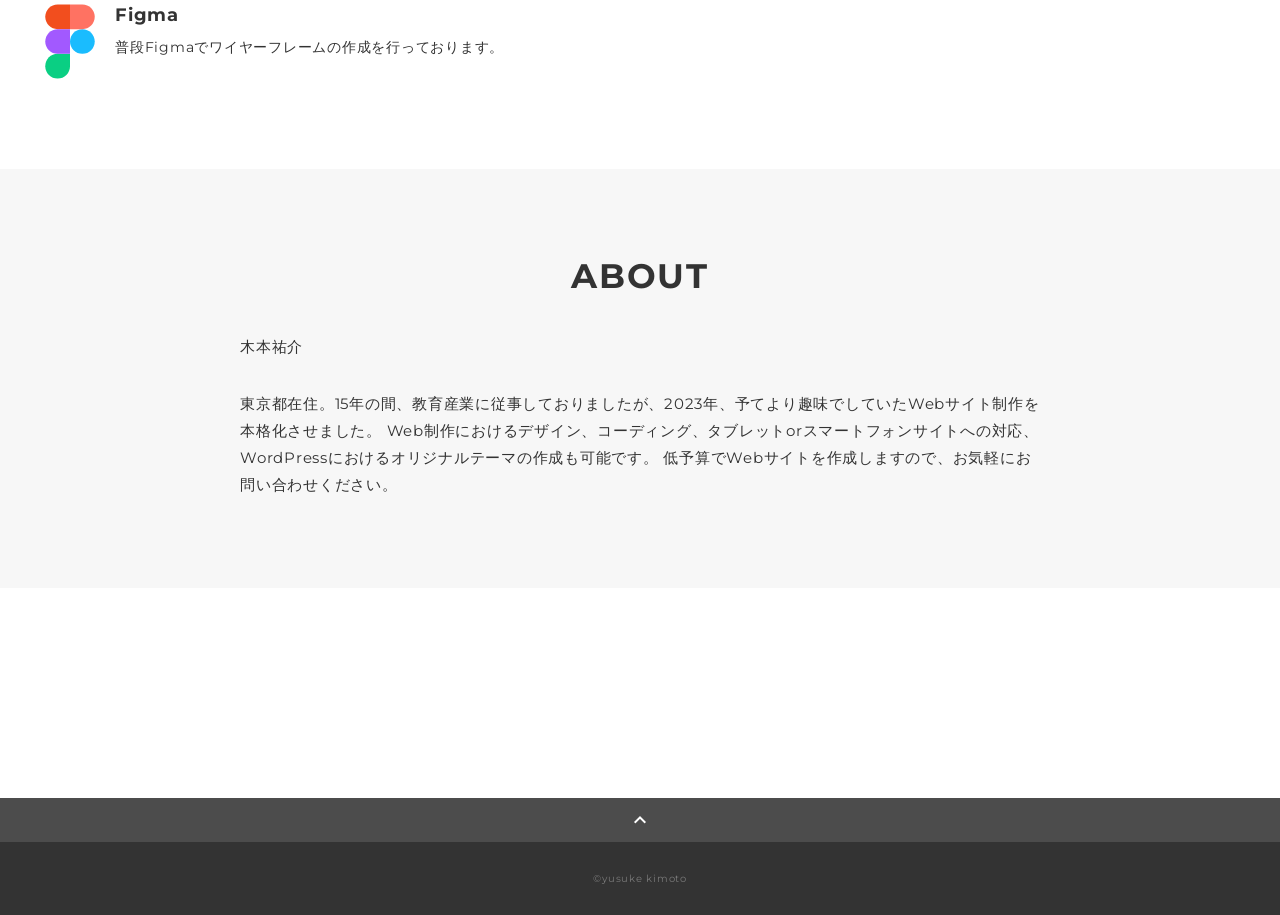
==== commit 39abbbac: "画像差し替え・ファイル名修正" ====
--- a/index.html
+++ b/index.html
@@ -75,7 +75,7 @@
               <p class="works-info">WordPress</p>
             </a>
             <a class="works-item" href="works_04.html">
-              <div class="works-img"><img src="img/works/samurai_university.png" alt="Photoshop" /></div>
+              <div class="works-img"><img src="img/works/samurai-university_top.png" alt="Photoshop" /></div>
               <p class="works-name">大学のHP</p>
               <p class="works-info">WordPress/php</p>
             </a>            
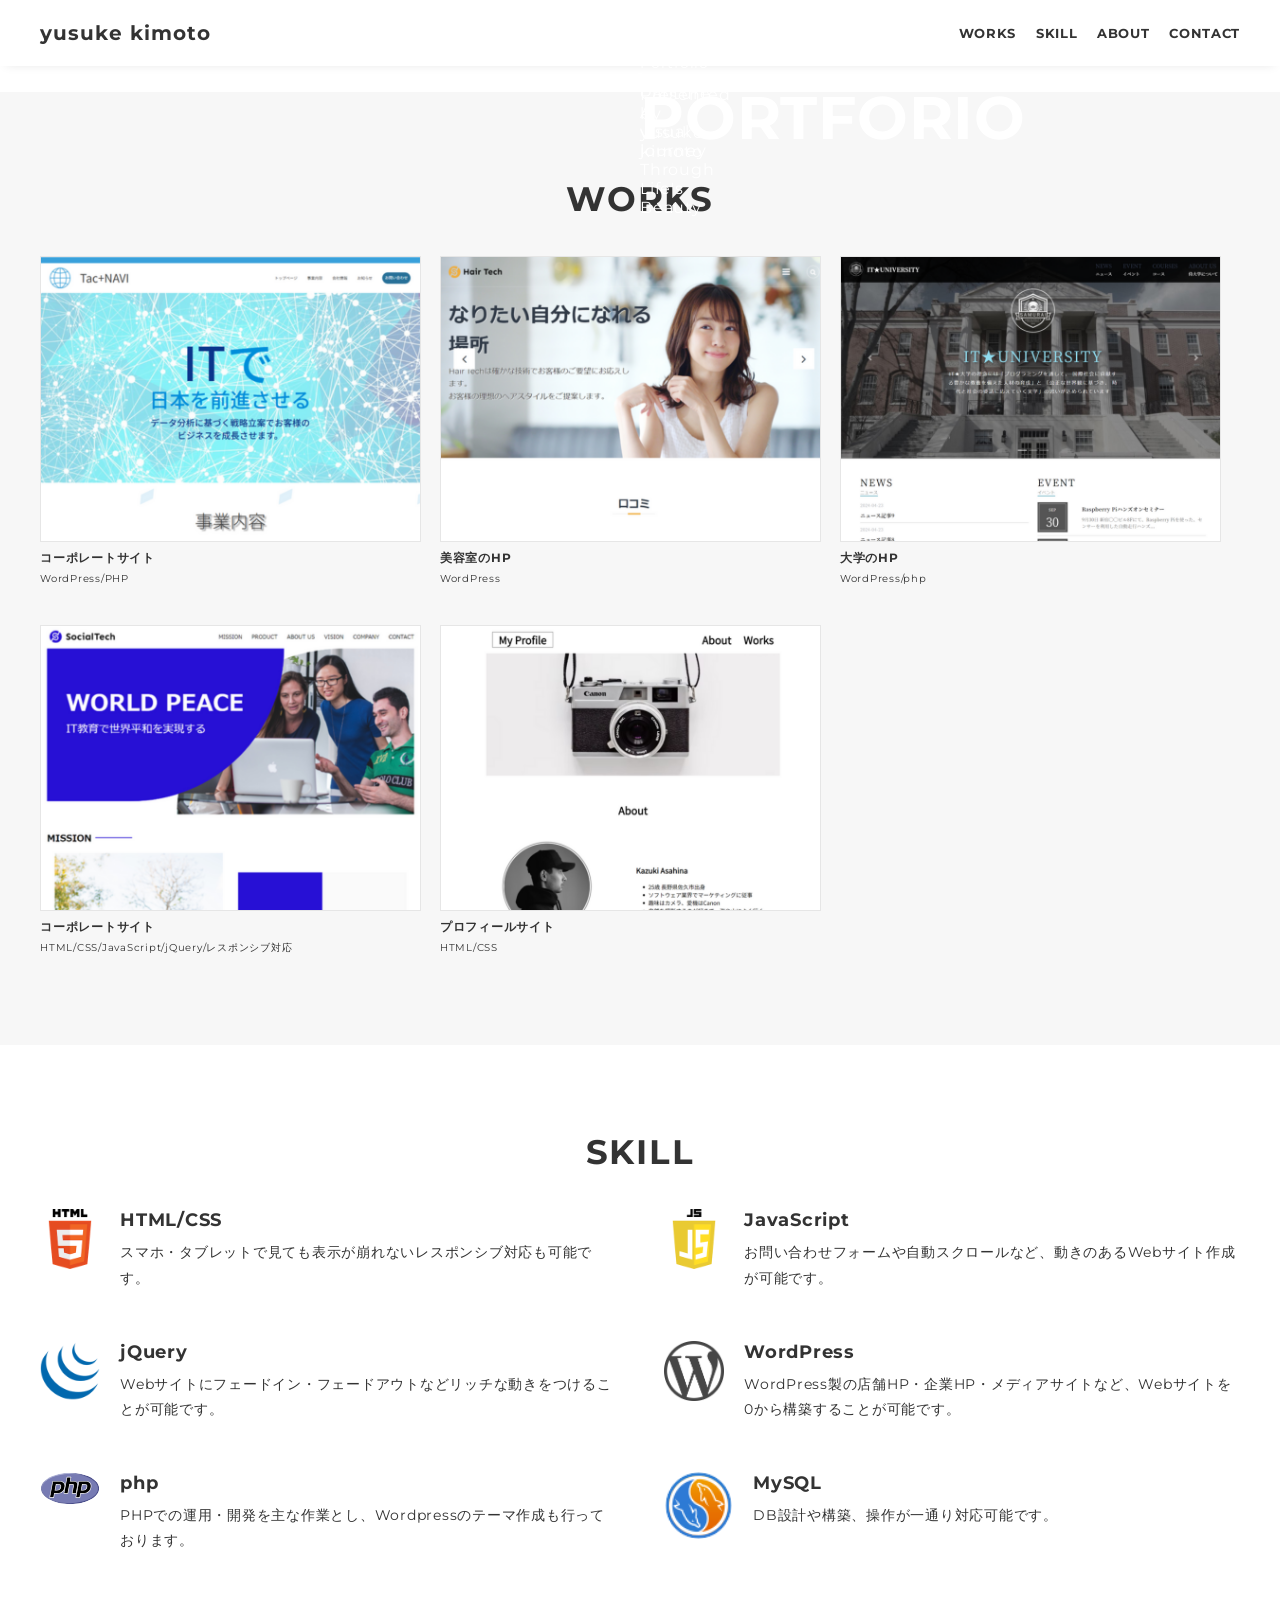
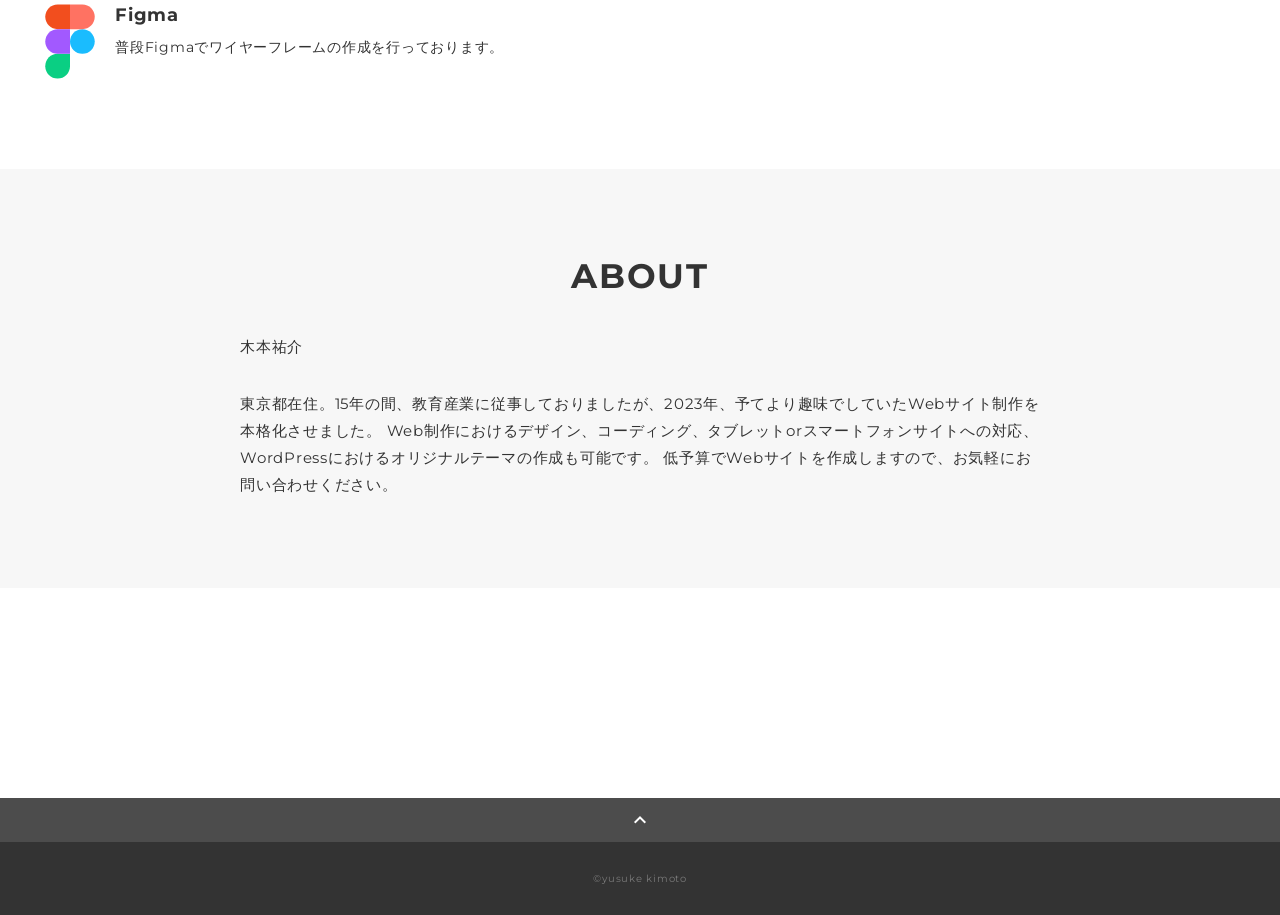
==== commit c83e3ce1: "ファイル名変更" ====
--- a/index.html
+++ b/index.html
@@ -59,31 +59,35 @@
         <div class="container">
           <h2 class="title">WORKS</h2>
           <div class="works-list">
-            <a class="works-item" href="works_01.html">
+            <a class="works-item" href="works_tacnavi.html">
+              <div class="works-img"><img src="img/works/tacnavi_top.png" alt="WordPress2" /></div>
+              <p class="works-name">コーポレートサイト</p>
+              <p class="works-info">WordPress/PHP</p>
+            </a>
+
+            <a class="works-item" href="works_hairtech.html">
+              <div class="works-img"><img src="img/works/hair_tech.png" alt="WordPress" /></div>
+              <p class="works-name">美容室のHP</p>
+              <p class="works-info">WordPress</p>
+            </a>
+            
+            <a class="works-item" href="works_university.html">
+              <div class="works-img"><img src="img/works/samurai-university_top.png" alt="Photoshop" /></div>
+              <p class="works-name">大学のHP</p>
+              <p class="works-info">WordPress/php</p>
+            </a>    
+
+            <a class="works-item" href="works_soialtech.html">
               <div class="works-img"><img src="img/works/social_tech_top.png" alt="html1" /></div>
               <p class="works-name">コーポレートサイト</p>
               <p class="works-info">HTML/CSS/JavaScript/jQuery/レスポンシブ対応</p>
             </a>
-            <a class="works-item" href="works_02.html">
+
+            <a class="works-item" href="works_profile.html">
               <div class="works-img"><img src="img/works/profile_top.png" alt="html2" /></div>
               <p class="works-name">プロフィールサイト</p>
               <p class="works-info">HTML/CSS</p>
-            </a>
-            <a class="works-item" href="works_03.html">
-              <div class="works-img"><img src="img/works/hair_tech.png" alt="WordPress" /></div>
-              <p class="works-name">美容室のHP</p>
-              <p class="works-info">WordPress</p>
-            </a>
-            <a class="works-item" href="works_04.html">
-              <div class="works-img"><img src="img/works/samurai-university_top.png" alt="Photoshop" /></div>
-              <p class="works-name">大学のHP</p>
-              <p class="works-info">WordPress/php</p>
-            </a>            
-            <a class="works-item" href="works_07.html">
-              <div class="works-img"><img src="img/works/tacnavi_top.png" alt="WordPress2" /></div>
-              <p class="works-name">コーポレートサイト</p>
-              <p class="works-info">WordPress/PHP</p>
-            </a>
+            </a>             
 
           </div>
         </div>
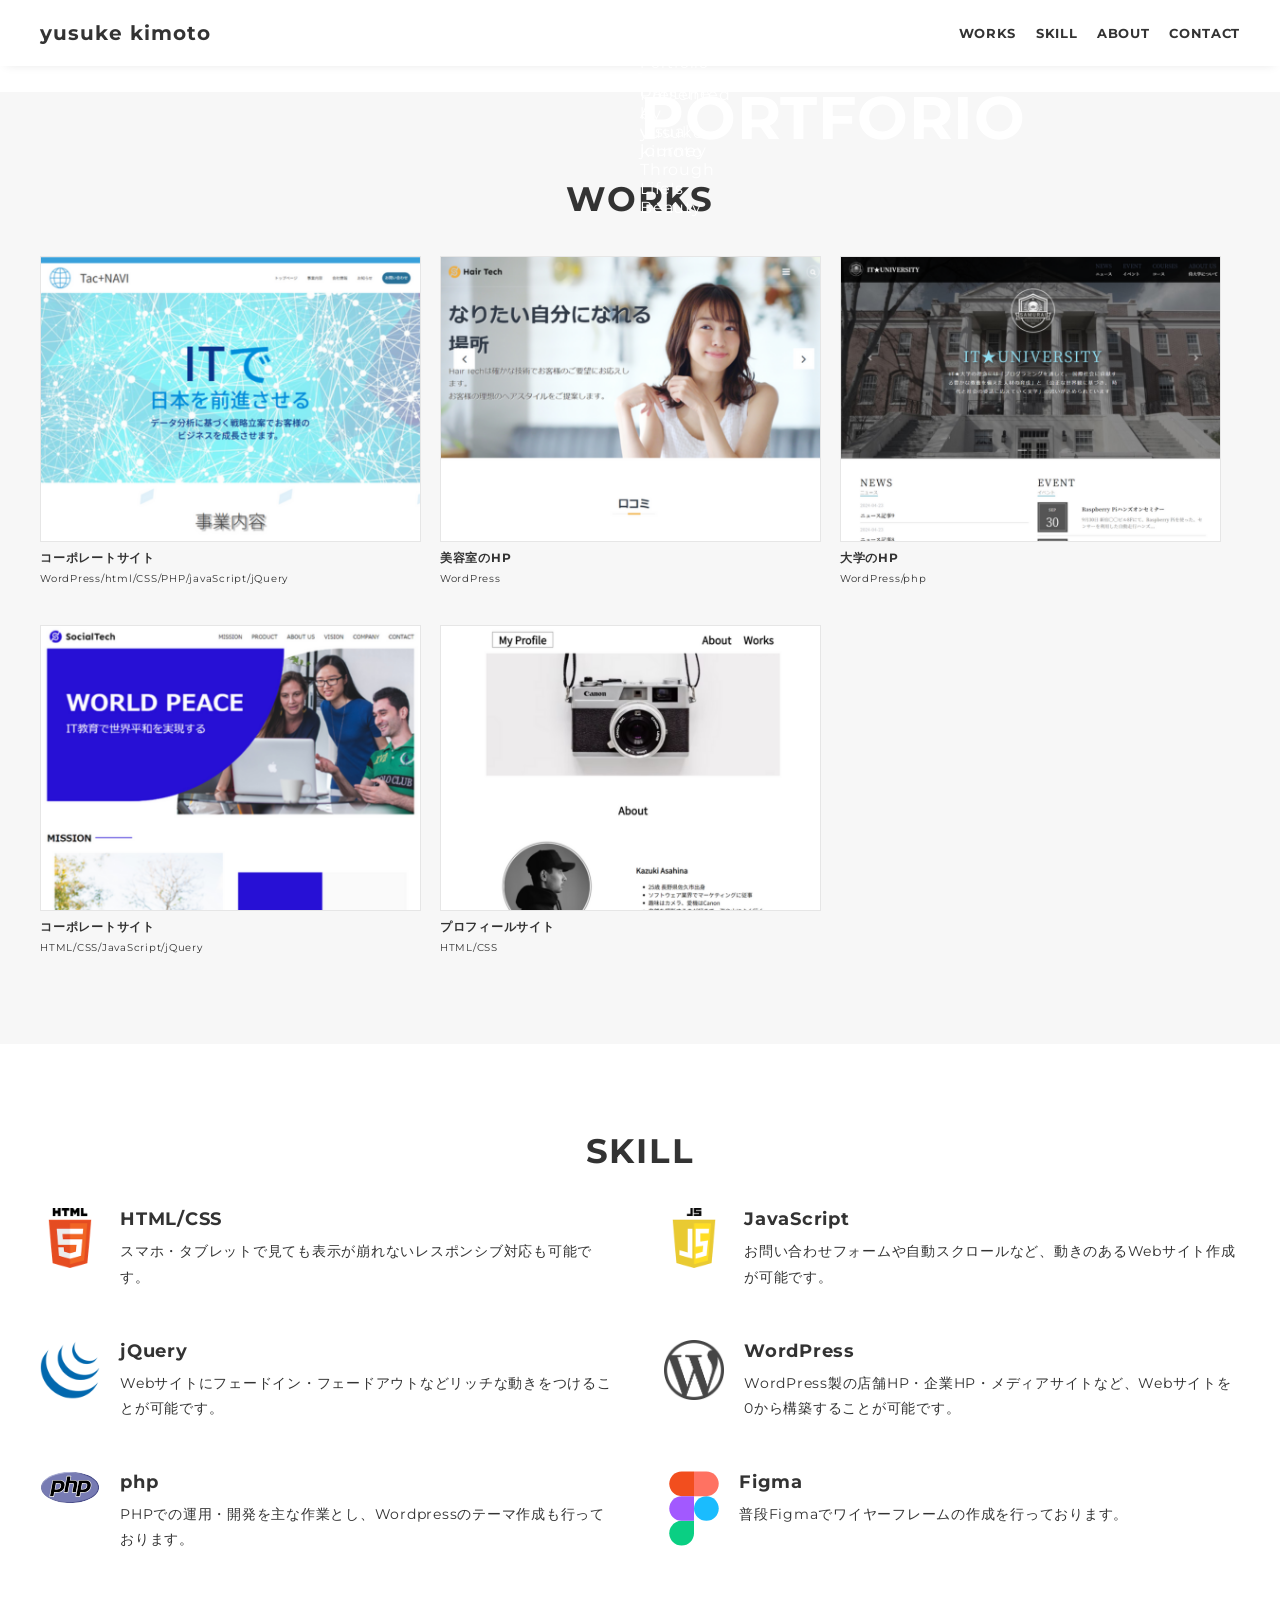
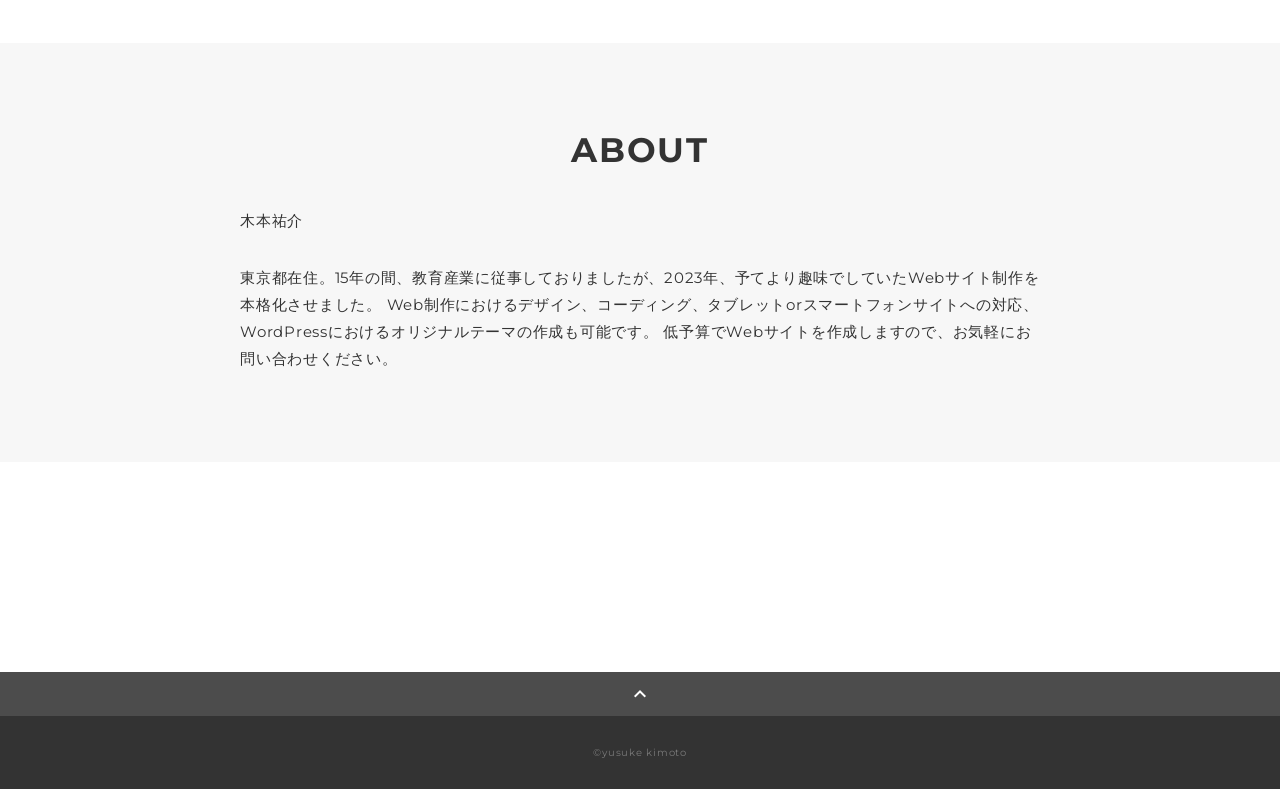
==== commit e4a0e321: "WORKSのinfoを修正" ====
--- a/index.html
+++ b/index.html
@@ -60,31 +60,31 @@
           <h2 class="title">WORKS</h2>
           <div class="works-list">
             <a class="works-item" href="works_tacnavi.html">
-              <div class="works-img"><img src="img/works/tacnavi_top.png" alt="WordPress2" /></div>
+              <div class="works-img"><img src="img/works/tacnavi_top.png" alt="" /></div>
               <p class="works-name">コーポレートサイト</p>
-              <p class="works-info">WordPress/PHP</p>
+              <p class="works-info">WordPress/html/CSS/PHP/javaScript/jQuery</p>
             </a>
 
             <a class="works-item" href="works_hairtech.html">
-              <div class="works-img"><img src="img/works/hair_tech.png" alt="WordPress" /></div>
+              <div class="works-img"><img src="img/works/hair_tech.png" alt="" /></div>
               <p class="works-name">美容室のHP</p>
               <p class="works-info">WordPress</p>
             </a>
             
             <a class="works-item" href="works_university.html">
-              <div class="works-img"><img src="img/works/samurai-university_top.png" alt="Photoshop" /></div>
+              <div class="works-img"><img src="img/works/samurai-university_top.png" alt="" /></div>
               <p class="works-name">大学のHP</p>
               <p class="works-info">WordPress/php</p>
             </a>    
 
-            <a class="works-item" href="works_soialtech.html">
-              <div class="works-img"><img src="img/works/social_tech_top.png" alt="html1" /></div>
+            <a class="works-item" href="works_social_tech.html">
+              <div class="works-img"><img src="img/works/social_tech_top.png" alt="" /></div>
               <p class="works-name">コーポレートサイト</p>
-              <p class="works-info">HTML/CSS/JavaScript/jQuery/レスポンシブ対応</p>
+              <p class="works-info">HTML/CSS/JavaScript/jQuery</p>
             </a>
 
             <a class="works-item" href="works_profile.html">
-              <div class="works-img"><img src="img/works/profile_top.png" alt="html2" /></div>
+              <div class="works-img"><img src="img/works/profile_top.png" alt="" /></div>
               <p class="works-name">プロフィールサイト</p>
               <p class="works-info">HTML/CSS</p>
             </a>             
@@ -146,14 +146,14 @@
               </div>
             </div>          
 
-            <div class="skill-item">
+            <!-- <div class="skill-item">
               <p><img id="mysql-logo" src="img/skills/icons8-mysql-65.png" alt="mysql"></p>
               <div class="skill-body">
                 <h3 class="skill-name">MySQL</h3>
                 <p class="skill-text">
                   DB設計や構築、操作が一通り対応可能です。</p>
               </div>
-            </div>
+            </div> -->
 
             <div class="skill-item">
               <p><img id="figma-logo"src="img/skills/Figma-Icon.svg" alt="Figma"></p>
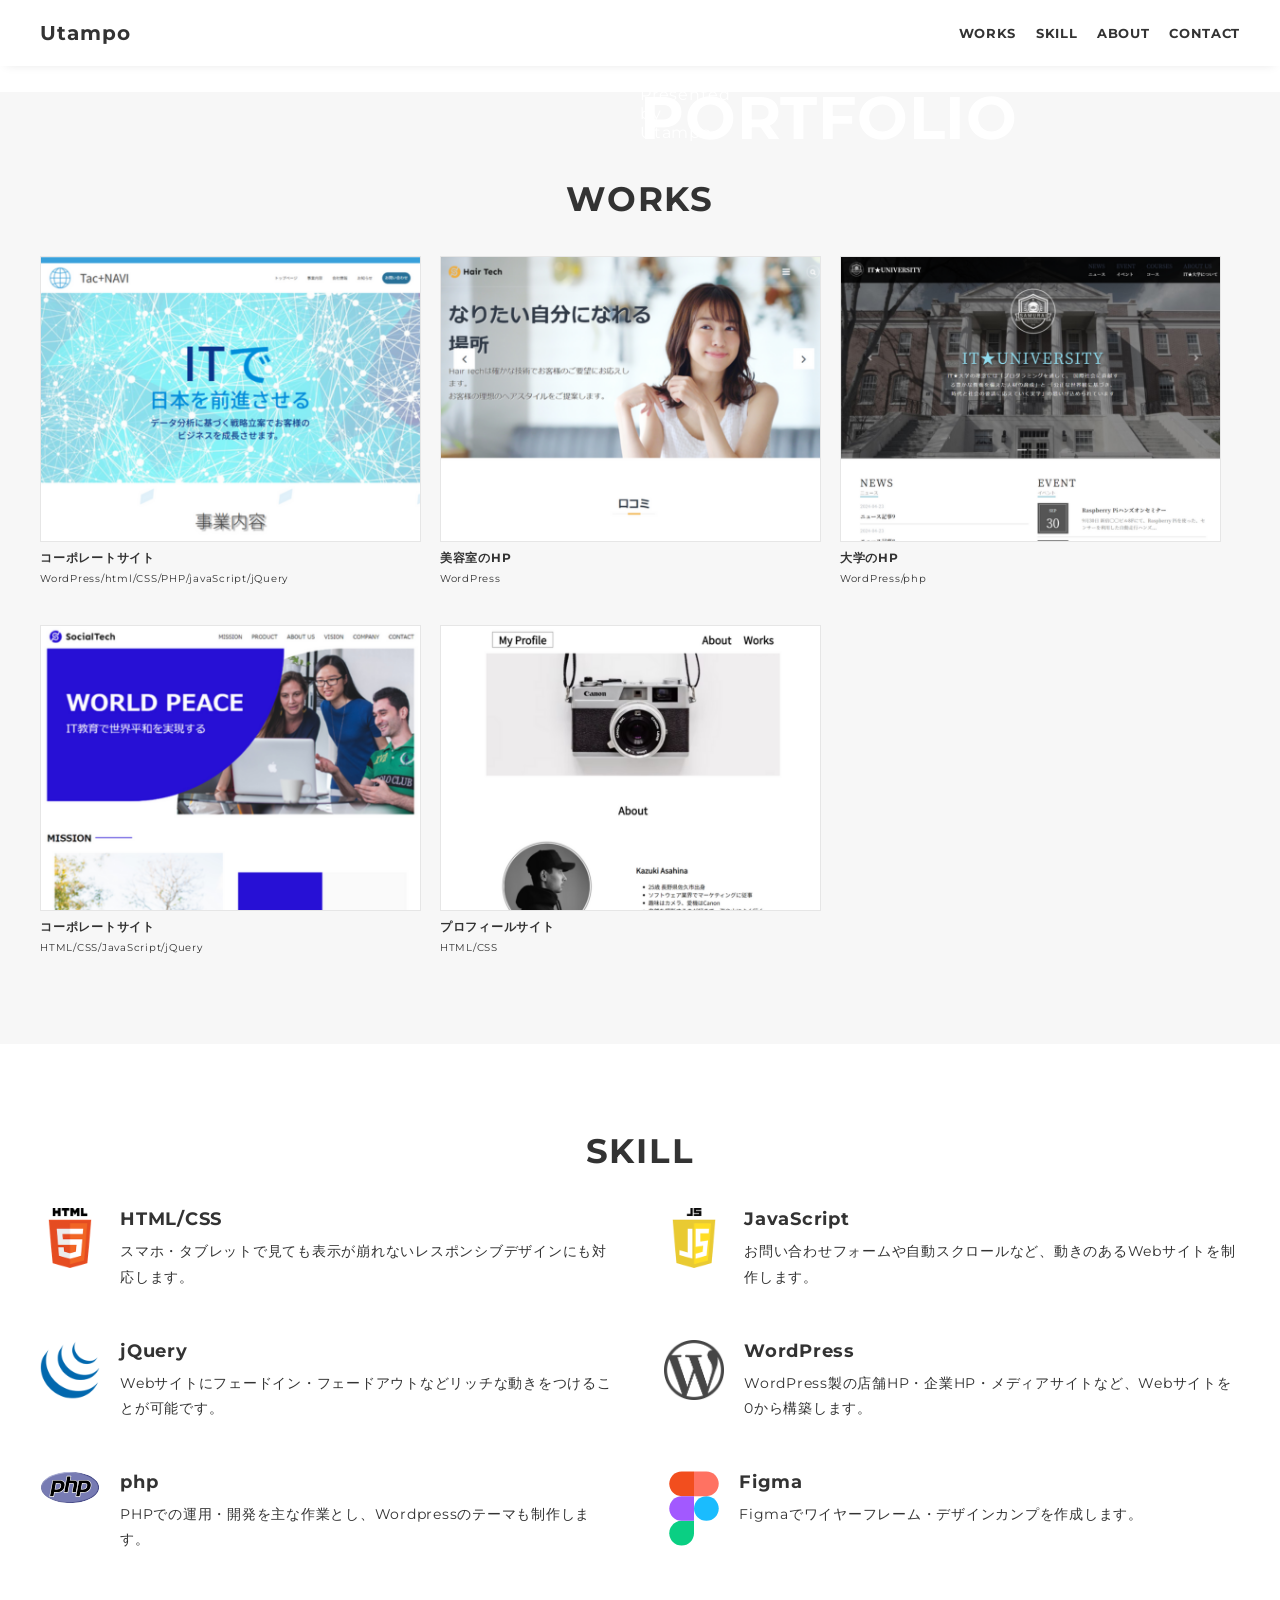
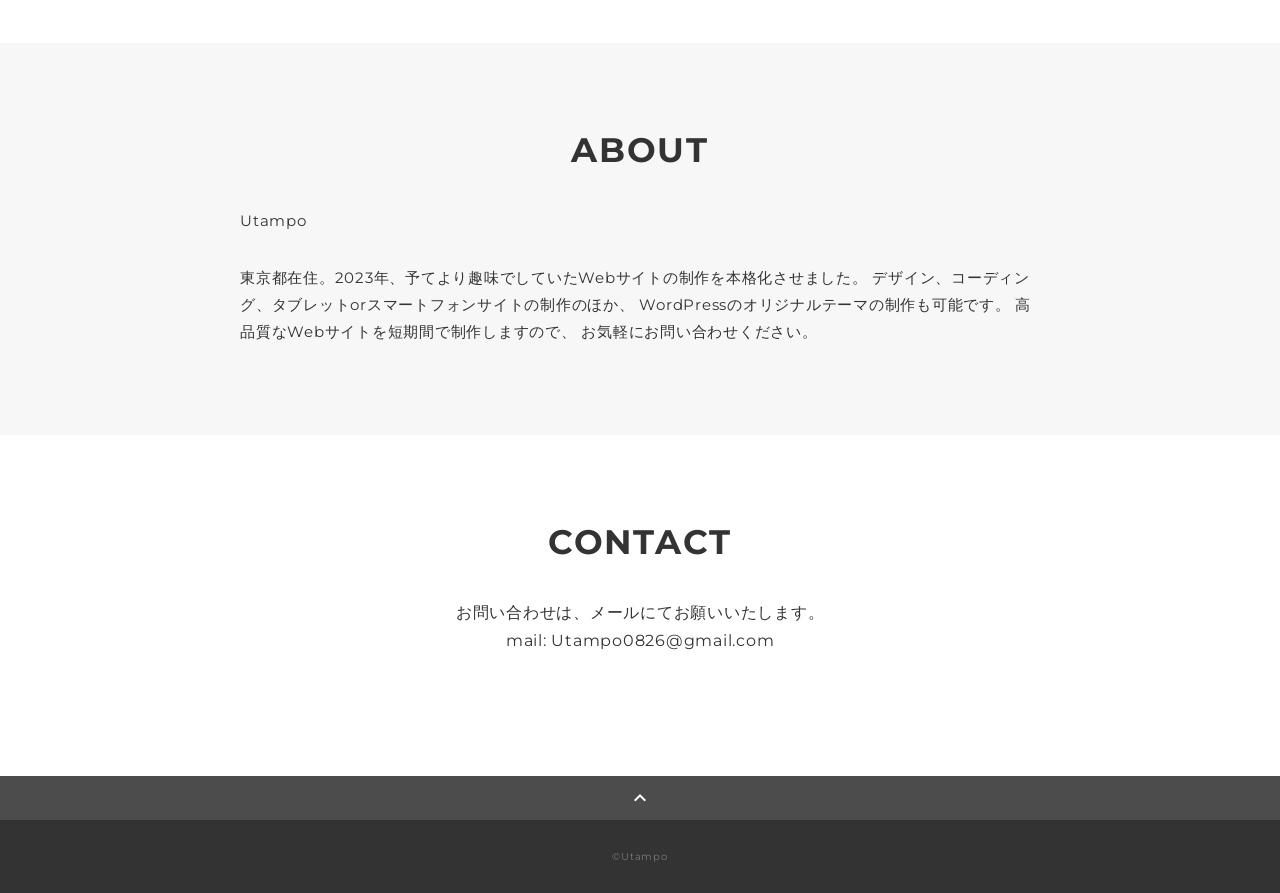
==== commit 12cc465e: "ヘッダーをyusuke kimotoからUtampoへ修正" ====
--- a/index.html
+++ b/index.html
@@ -18,7 +18,7 @@
     <header class="header ">
       <div class="container">
         <h1 class="header-logo">
-          <a href="#">yusuke kimoto</a>
+          <a href="#">Utampo</a>
         </h1>
         <nav class="gnav">
           <ul class="gnav-list">
@@ -38,19 +38,16 @@
       <div class="mv">
         <div class="mv-container">
           <img src="img/main_visual_04.svg" alt="">
-          <h2>PORTFORIO</h2>
-          <p>Capture A visual journey Through Life's Beauty</p>
-          <p>Presented by yusuke kimoto </p>
-          <p>Portfolio 2024</p>
+          <h2>PORTFOLIO</h2>
+          <p></p>
+          <p>Presented by Utampo </p>
+          <p>2024</p>
           
           <p id="horizon_top" class="horizon"><!-- cssで横線に装飾 --></p>
           <p id="horizon_bottom" class="horizon"><!-- cssで横線に装飾 --></p>
           <p id="vertical_left" class="vertical_bars"><!-- cssで横線に装飾 --></p>
           <p id="vertical_right" class="vertical_bars"><!-- cssで横線に装飾 --></p>
-
-        </div>
-
-        
+        </div>        
       </div>
       <!-- /mv -->
 
@@ -105,7 +102,7 @@
               <div class="skill-body">
                 <h3 class="skill-name">HTML/CSS</h3>
                 <p class="skill-text">
-                  スマホ・タブレットで見ても表示が崩れないレスポンシブ対応も可能です。</p>
+                  スマホ・タブレットで見ても表示が崩れないレスポンシブデザインにも対応します。</p>
               </div>
             </div>
 
@@ -114,7 +111,7 @@
               <div class="skill-body">
                 <h3 class="skill-name">JavaScript</h3>
                 <p class="skill-text">
-                  お問い合わせフォームや自動スクロールなど、動きのあるWebサイト作成が可能です。</p>
+                  お問い合わせフォームや自動スクロールなど、動きのあるWebサイトを制作します。</p>
               </div>
             </div>
 
@@ -132,7 +129,7 @@
               <div class="skill-body">
                 <h3 class="skill-name">WordPress</h3>
                 <p class="skill-text">
-                  WordPress製の店舗HP・企業HP・メディアサイトなど、Webサイトを0から構築することが可能です。</p>
+                  WordPress製の店舗HP・企業HP・メディアサイトなど、Webサイトを0から構築します。</p>
               </div>
             </div>
 
@@ -141,7 +138,7 @@
               <div class="skill-body">
                 <h3 class="skill-name">php</h3>
                 <p class="skill-text">
-                  PHPでの運用・開発を主な作業とし、Wordpressのテーマ作成も行っております。
+                  PHPでの運用・開発を主な作業とし、Wordpressのテーマも制作します。
                 </p>
               </div>
             </div>          
@@ -160,7 +157,7 @@
               <div class="skill-body">
                 <h3 class="skill-name">Figma</h3>
                 <p class="skill-text">
-                  普段Figmaでワイヤーフレームの作成を行っております。</p>
+                  Figmaでワイヤーフレーム・デザインカンプを作成します。</p>
               </div>
             </div>
 
@@ -196,12 +193,13 @@
             </p> -->
             <div class="profile-body">
               <p>
-                木本祐介
+                Utampo
               </p>
               <p>
-                東京都在住。15年の間、教育産業に従事しておりましたが、2023年、予てより趣味でしていたWebサイト制作を本格化させました。
-                Web制作におけるデザイン、コーディング、タブレットorスマートフォンサイトへの対応、WordPressにおけるオリジナルテーマの作成も可能です。
-                低予算でWebサイトを作成しますので、お気軽にお問い合わせください。 
+                東京都在住。2023年、予てより趣味でしていたWebサイトの制作を本格化させました。 
+                デザイン、コーディング、タブレットorスマートフォンサイトの制作のほか、
+                WordPressのオリジナルテーマの制作も可能です。 高品質なWebサイトを短期間で制作しますので、
+                お気軽にお問い合わせください。 
             </div>
           </div>
         </div>
@@ -212,9 +210,10 @@
       <section class="contact section" id="contact">
         <div class="container">
           <!-- ↓　クラウドワークスなどで応募するので、今はコメントアウトにしておく -->
-          <!-- <h2 class="title">CONTACT</h2> -->
+          <h2 class="title">CONTACT</h2>
           <p class="lead">
-            <!-- お問い合わせは、<br class="sp-only">メールまたはSNSにてお願いいたします。 -->
+            お問い合わせは、<br class="sp-only">メールにてお願いいたします。
+            <br>mail: Utampo0826@gmail.com           
           </p>          
         </div>
       </section>
@@ -226,7 +225,7 @@
 
     <!-- footer -->
     <footer class="footer">
-      <div class="copyright">&copy;yusuke kimoto</div>
+      <div class="copyright">&copy;Utampo</div>
     </footer>
     <!-- /footer -->
 
--- a/css/style.css
+++ b/css/style.css
@@ -74,7 +74,7 @@
 .header {
   position: fixed;
   top: 0;
-  z-index: 1;
+  z-index: 20;
   width: 100%;
   background-color: #fff;
   box-shadow: 0 5px 10px -6px rgba(0,0,0,.1);
@@ -197,11 +197,11 @@
 
 .mv-container p:nth-child(5) {
   color: #fff;
-  font-size: 14px;
+  font-size:17px;
   text-align: center;
   position: absolute;
    bottom: 11%;   
-   right: 18.5%;
+   right: 15.5%;
   width: 16%;
   height: auto;
   z-index: 6; 
@@ -283,6 +283,11 @@
 .works-info {
   font-size: 10px;
   margin-top: 5px;
+}
+
+.university-img,
+.social_tech_img {
+  margin-bottom: 80px;
 }
 
 /*--------------------------------
@@ -586,7 +591,7 @@
   text-align: center;
   position: absolute;
    bottom: 10%;   
-   right: 19.5%;
+   right: 14%;
   width: 18%;
   height: auto;
   z-index: 6; 
